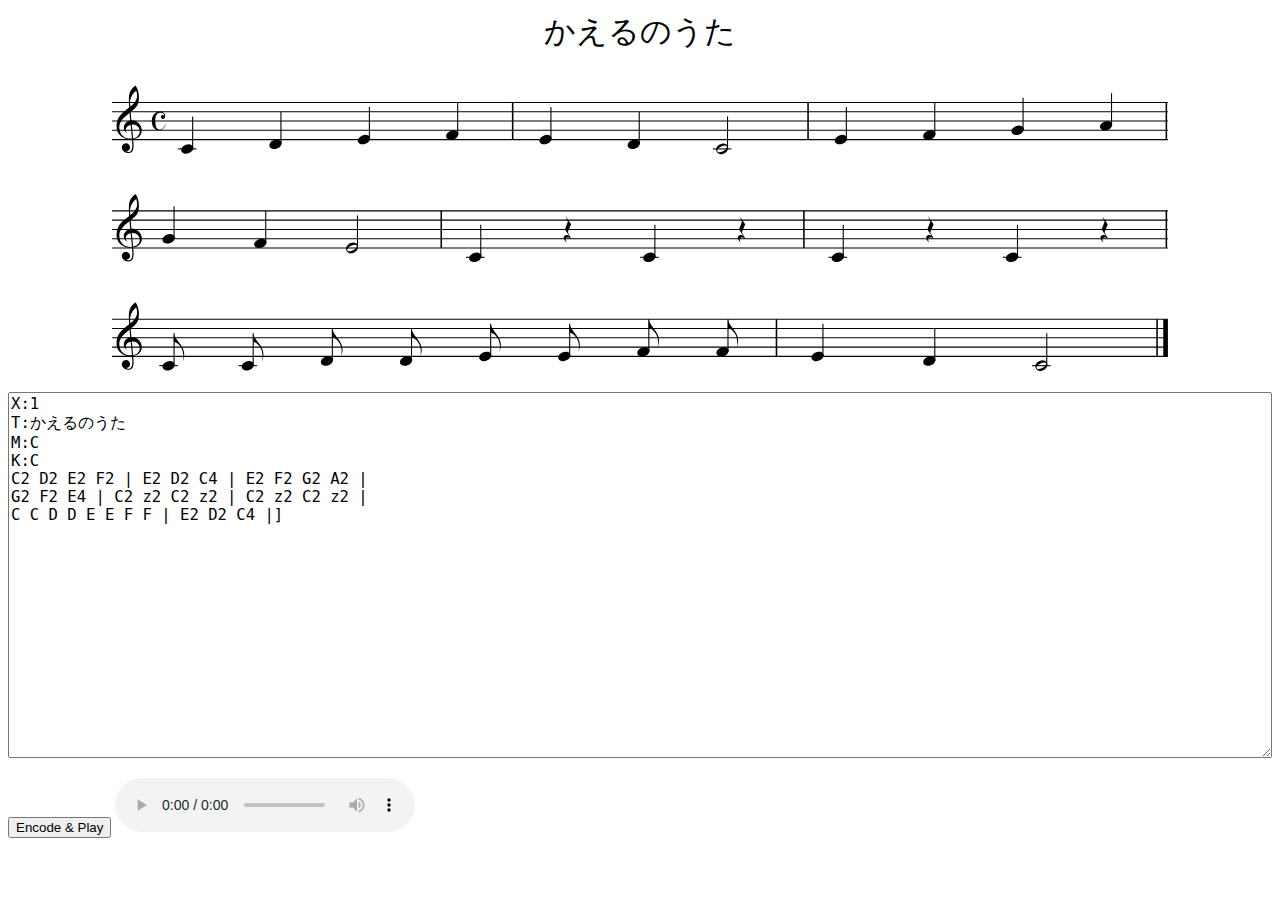
==== web/index.html @ 75078ca0 "Merge branch 'scratch'" ====
<!doctype html>
<html lang="en-us">
  <head>
    <meta charset="utf-8">
    <meta http-equiv="Content-Type" content="text/html; charset=utf-8">
    <meta name="viewport" content="width=device-width,initial-scale=1">
    <title>crotchet</title>
    <script type="text/javascript" src="abcm2ps.js"></script>
    <script type="text/javascript" src="abc2midi.js"></script>
    <script type="text/javascript" src="midi2raw.js"></script>
    <script type="text/javascript" src="raw2wav.js"></script>
    <script type="module" src="index.js"></script>
    <style type="text/css">
      form {
        display: flex;
        flex-flow: column;
        justify-content: center;
      }
      textarea {
        font-size:120%;
      }
      #buttonCompose {
        vertical-align: top;
        height:54px;
      }
    </style>
  </head>
  <body>
    <form>
      <img id="imageSvg">
      <textarea id="textAbc" cols="80" rows="20">X:1
T:かえるのうた
M:C
K:C
C2 D2 E2 F2 | E2 D2 C4 | E2 F2 G2 A2 |
G2 F2 E4 | C2 z2 C2 z2 | C2 z2 C2 z2 |
C C D D E E F F | E2 D2 C4 |]
</textarea>
      <div style="margin-top:20px;">
        <button type="button" id="buttonEncode">Encode &amp; Play</button>
        <audio controls id="audioWav">
      </div>
    </form>
  </body>
</html>
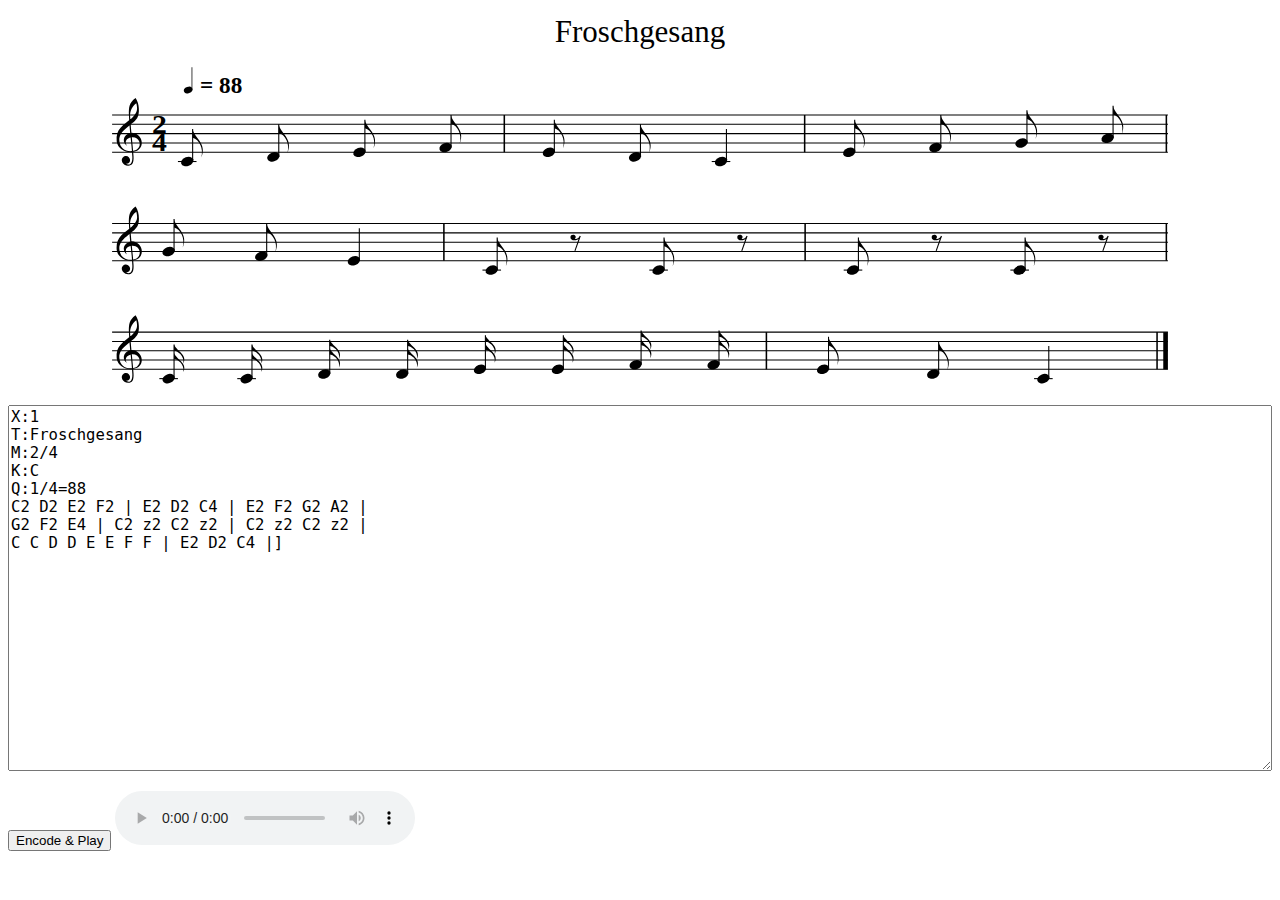
==== commit bc2b21fa: "Merge branch 'froschgesang'" ====
--- a/web/index.html
+++ b/web/index.html
@@ -29,9 +29,10 @@
     <form>
       <img id="imageSvg">
       <textarea id="textAbc" cols="80" rows="20">X:1
-T:かえるのうた
-M:C
+T:Froschgesang
+M:2/4
 K:C
+Q:1/4=88
 C2 D2 E2 F2 | E2 D2 C4 | E2 F2 G2 A2 |
 G2 F2 E4 | C2 z2 C2 z2 | C2 z2 C2 z2 |
 C C D D E E F F | E2 D2 C4 |]
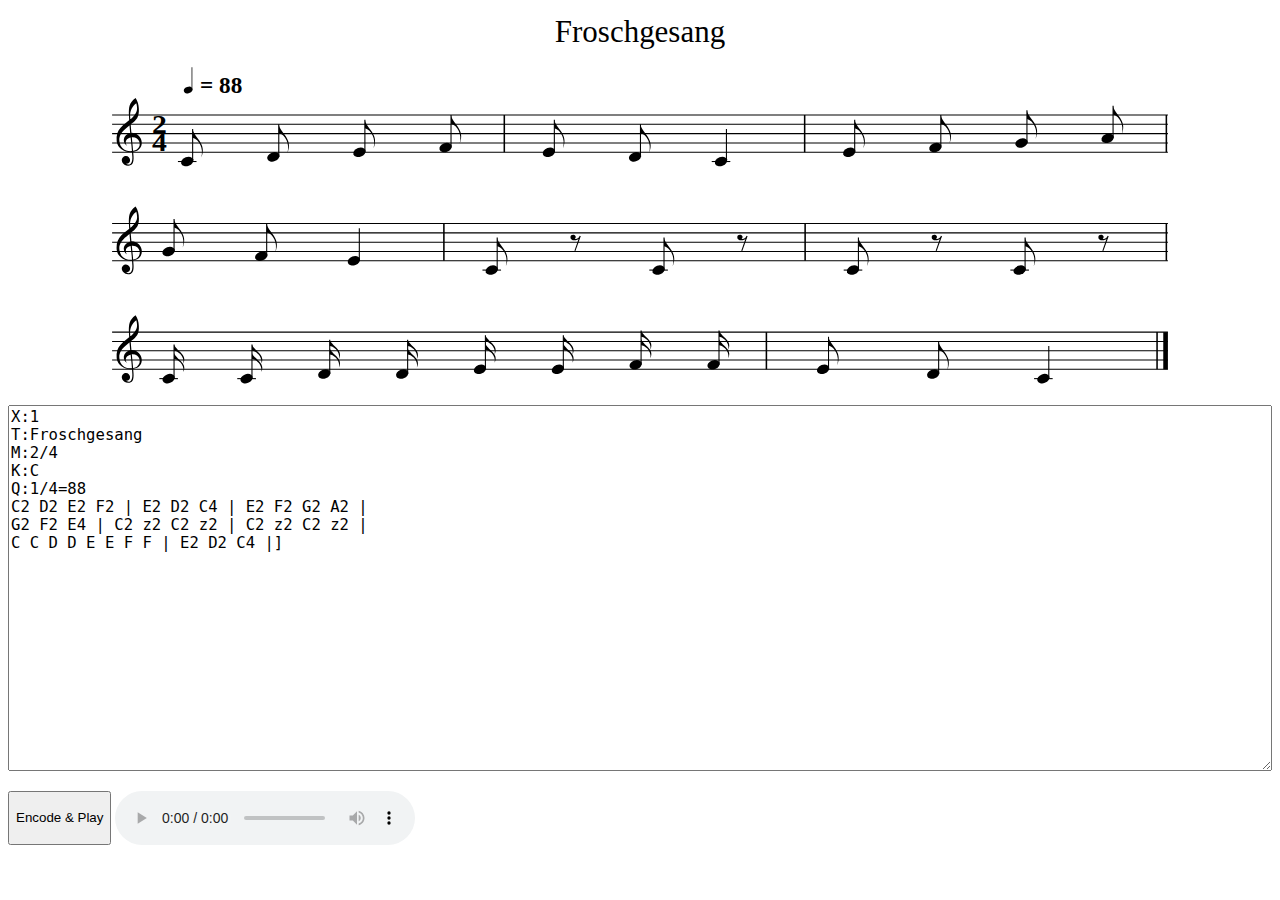
==== commit e53329eb: "mod: button height" ====
--- a/web/index.html
+++ b/web/index.html
@@ -19,7 +19,7 @@
       textarea {
         font-size:120%;
       }
-      #buttonCompose {
+      #buttonEncode {
         vertical-align: top;
         height:54px;
       }
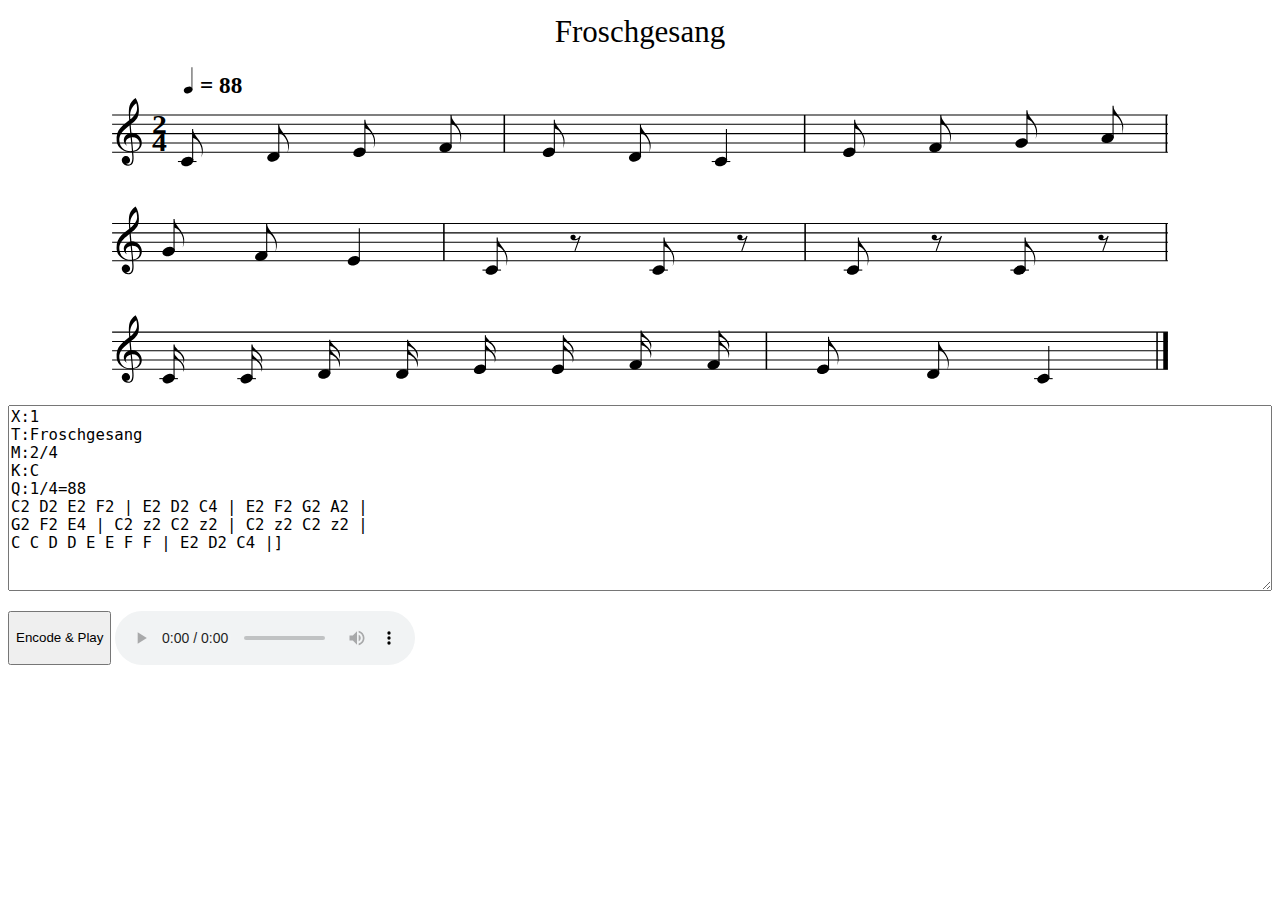
==== commit ff40b924: "mod: textarea height" ====
--- a/web/index.html
+++ b/web/index.html
@@ -28,7 +28,7 @@
   <body>
     <form>
       <img id="imageSvg">
-      <textarea id="textAbc" cols="80" rows="20">X:1
+      <textarea id="textAbc" cols="80" rows="10">X:1
 T:Froschgesang
 M:2/4
 K:C
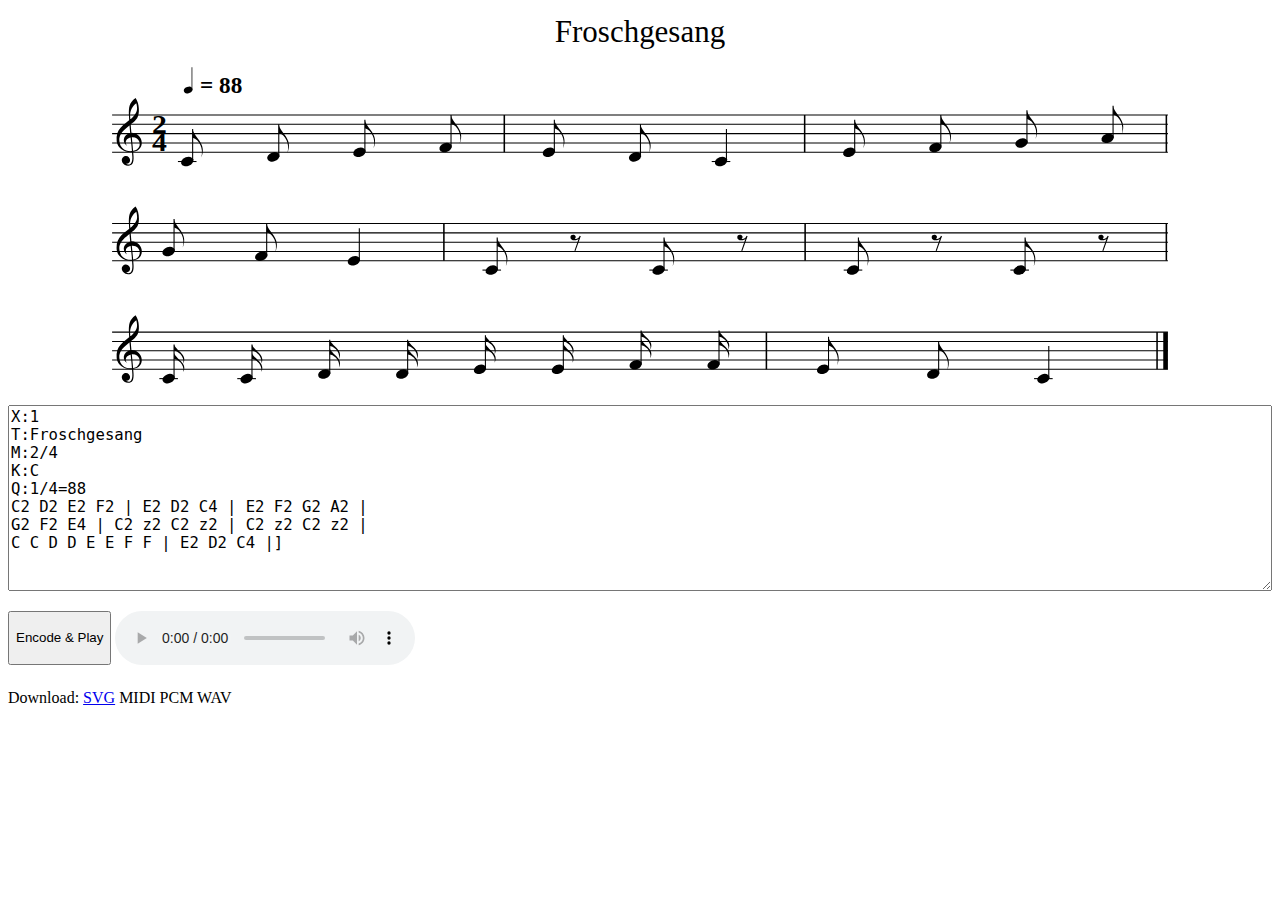
==== commit 34b26e54: "mod: download SVG,MIDI,PCM,WAV" ====
--- a/web/index.html
+++ b/web/index.html
@@ -5,11 +5,11 @@
     <meta http-equiv="Content-Type" content="text/html; charset=utf-8">
     <meta name="viewport" content="width=device-width,initial-scale=1">
     <title>crotchet</title>
-    <script type="text/javascript" src="abcm2ps.js"></script>
-    <script type="text/javascript" src="abc2midi.js"></script>
-    <script type="text/javascript" src="midi2raw.js"></script>
-    <script type="text/javascript" src="raw2wav.js"></script>
-    <script type="module" src="index.js"></script>
+    <script type="text/javascript" src="./js/abcm2ps.js"></script>
+    <script type="text/javascript" src="./js/abc2midi.js"></script>
+    <script type="text/javascript" src="./js/midi2raw.js"></script>
+    <script type="text/javascript" src="./js/raw2wav.js"></script>
+    <script type="module" src="./js/index.js"></script>
     <style type="text/css">
       form {
         display: flex;
@@ -41,6 +41,13 @@
         <button type="button" id="buttonEncode">Encode &amp; Play</button>
         <audio controls id="audioWav">
       </div>
+      <div style="margin-top:20px;">
+        Download:
+        <a id="downloadSvg">SVG</a>
+        <a id="downloadMidi">MIDI</a>
+        <a id="downloadPcm">PCM</a>
+        <a id="downloadWav">WAV</a>
+      </div>
     </form>
   </body>
 </html>
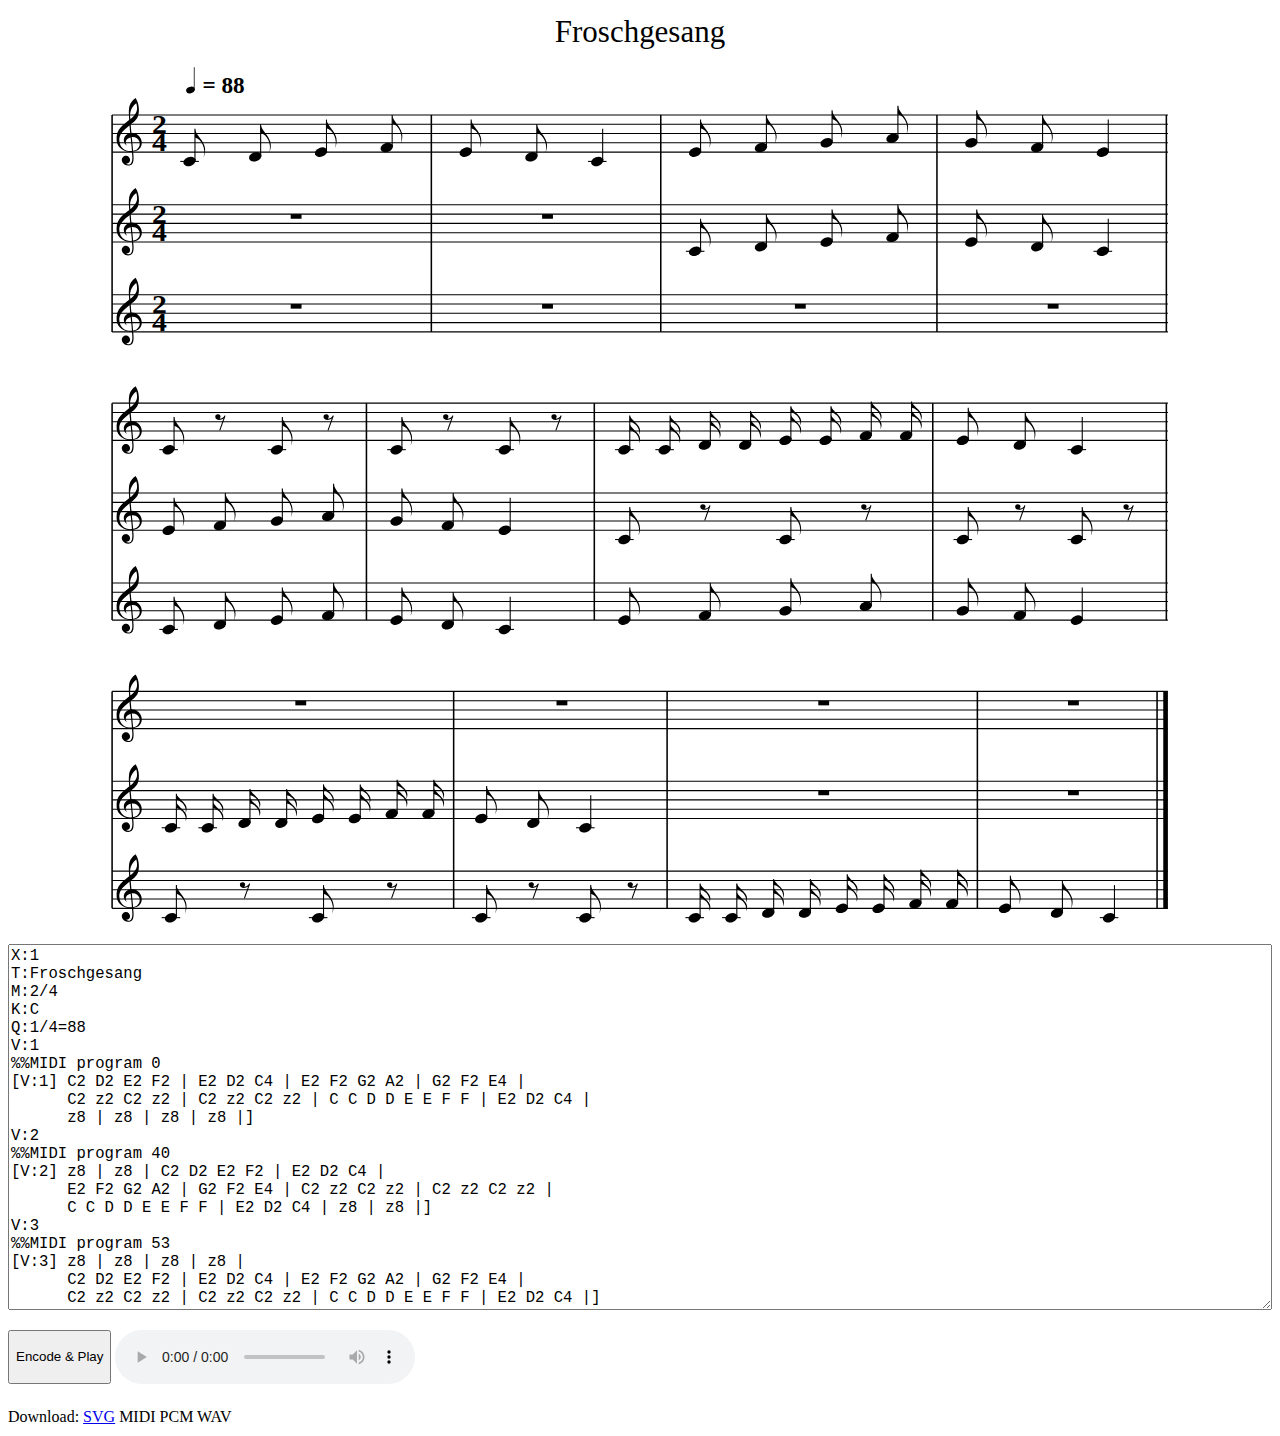
==== commit 3ae9eac8: "mod: ensemble" ====
--- a/web/index.html
+++ b/web/index.html
@@ -5,11 +5,12 @@
     <meta http-equiv="Content-Type" content="text/html; charset=utf-8">
     <meta name="viewport" content="width=device-width,initial-scale=1">
     <title>crotchet</title>
+    <link rel="stylesheet" type="text/css" href="./css/modal.css">
     <script type="text/javascript" src="./js/abcm2ps.js"></script>
     <script type="text/javascript" src="./js/abc2midi.js"></script>
     <script type="text/javascript" src="./js/midi2raw.js"></script>
     <script type="text/javascript" src="./js/raw2wav.js"></script>
-    <script type="module" src="./js/index.js"></script>
+    <script type="text/javascript" src="./js/index.js"></script>
     <style type="text/css">
       form {
         display: flex;
@@ -28,14 +29,26 @@
   <body>
     <form>
       <img id="imageSvg">
-      <textarea id="textAbc" cols="80" rows="10">X:1
+      <textarea id="textAbc" cols="80" rows="20">X:1
 T:Froschgesang
 M:2/4
 K:C
 Q:1/4=88
-C2 D2 E2 F2 | E2 D2 C4 | E2 F2 G2 A2 |
-G2 F2 E4 | C2 z2 C2 z2 | C2 z2 C2 z2 |
-C C D D E E F F | E2 D2 C4 |]
+V:1
+%%MIDI program 0
+[V:1] C2 D2 E2 F2 | E2 D2 C4 | E2 F2 G2 A2 | G2 F2 E4 |
+      C2 z2 C2 z2 | C2 z2 C2 z2 | C C D D E E F F | E2 D2 C4 |
+      z8 | z8 | z8 | z8 |]
+V:2
+%%MIDI program 40
+[V:2] z8 | z8 | C2 D2 E2 F2 | E2 D2 C4 |
+      E2 F2 G2 A2 | G2 F2 E4 | C2 z2 C2 z2 | C2 z2 C2 z2 |
+      C C D D E E F F | E2 D2 C4 | z8 | z8 |]
+V:3
+%%MIDI program 53
+[V:3] z8 | z8 | z8 | z8 |
+      C2 D2 E2 F2 | E2 D2 C4 | E2 F2 G2 A2 | G2 F2 E4 |
+      C2 z2 C2 z2 | C2 z2 C2 z2 | C C D D E E F F | E2 D2 C4 |]
 </textarea>
       <div style="margin-top:20px;">
         <button type="button" id="buttonEncode">Encode &amp; Play</button>
@@ -49,5 +62,12 @@
         <a id="downloadWav">WAV</a>
       </div>
     </form>
+    <div id="divToast" class="modal-overlay" style="z-index:100;">
+      <div class="modal-content-auto">
+        <div style="margin:10px 10px;">
+          <div class="message"></div>
+        </div>
+      </div>
+    </div>
   </body>
 </html>
